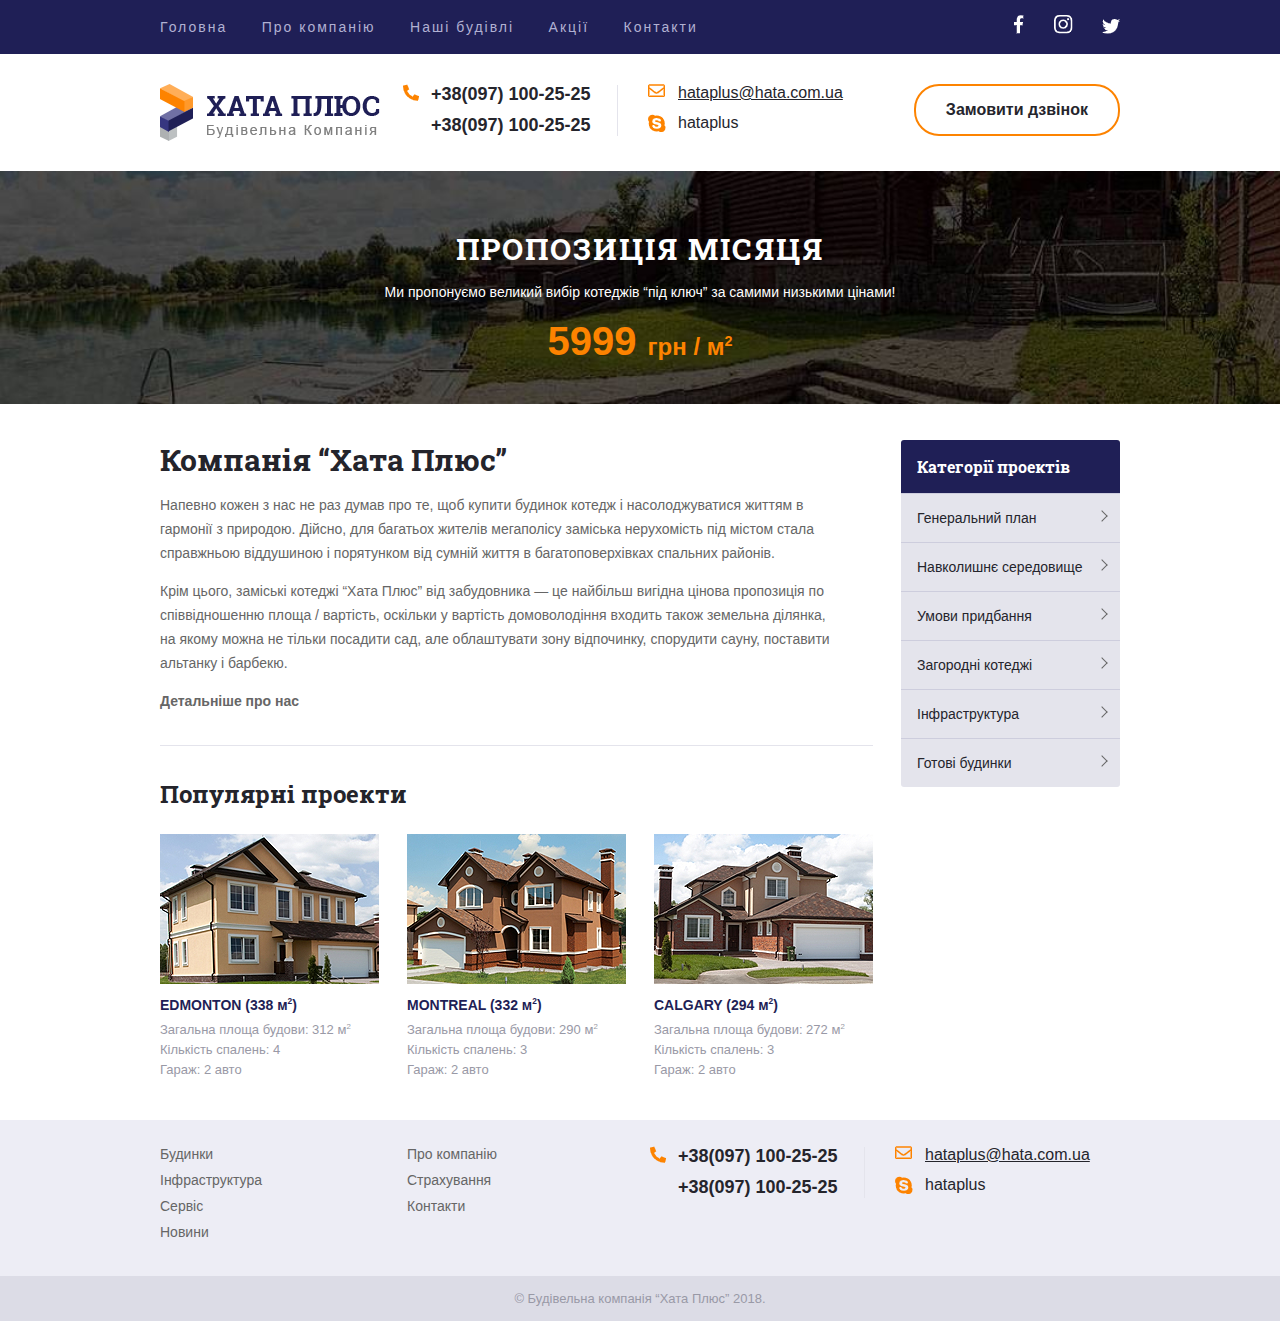
==== index.html @ f6063d13 "new upload" ====
<!DOCTYPE html>
<html lang="uk">

<head>
    <meta charset="UTF-8">
    <meta name="viewport" content="width=device-width, initial-scale=1.0">
    <title>Будівельна компанія Хата плюс заміскі котеджі від забудовника</title>
    <link rel="stylesheet" href="css/style.css">
</head>

<body>
    <header>
        <div class="top-line">
            <div class="wrapper clear">
                <nav class="main-menu">
                    <ul>
                        <li><a href="#">Головна</a></li>
                        <li><a href="#">Про компанію</a></li>
                        <li><a href="price.html">Наші будівлі</a></li>
                        <li><a href="#">Акції</a></li>
                        <li><a href="contacts.html">Контакти</a></li>
                    </ul>
                </nav>
                <ul class="social">
                    <li><a class="fb" href="#"></a></li>
                    <li><a class="ins" href="#"></a></li>
                    <li><a class="tw" href="#"></a></li>
                </ul>
            </div>
        </div>
        <div class="bottom-line">
            <div class="wrapper clear">
                <div class="row">
                    <div class="logo colum">
                        <img src="img/logo.png" alt="Хата Плюс">
                    </div>
                    <div class="tel colum">
                        <ul>
                            <li class="tel1"><a href="tel:+380971002525">+38(097) 100-25-25</a></li>
                            <li><a href="tel:+380971002525">+38(097) 100-25-25</a></li>
                        </ul>
                    </div>
                    <div class="mail-skype colum">
                        <ul>
                            <li class="mail"><a href="mailto:hataplus@hata.com.ua">hataplus@hata.com.ua</a></li>
                            <li class="skype"><a href="skype:hataplus?chat">hataplus</a></li>
                        </ul>
                    </div>
                    <div class="call colum">
                        <a href="#">Замовити дзвінок</a>
                    </div>
                </div>
            </div>
        </div>
        <div class="main-foto">
            <div class="wrapper">
                <h2>Пропозиція місяця</h2>
                <p class="content-foto">Ми пропонуємо великий вибір котеджів “під ключ” за самими низькими цінами!</p>
                <p class="price">5999 <span>грн / м<sup>2</sup></span></p>
            </div>
        </div>
    </header>
    <main class="main">
        <div class="wrapper clear">
            <div class="main-info">
                <section class="content">
                    <h1>Компанія “Хата Плюс”</h1>
                    <p>Напевно кожен з нас не раз думав про те, щоб купити будинок котедж і насолоджуватися життям в
                        гармонії з природою. Дійсно, для багатьох жителів мегаполісу заміська нерухомість під містом
                        стала
                        справжньою віддушиною і порятунком від сумній життя в багатоповерхівках спальних районів.</p>
                    <p>Крім цього, заміські котеджі “Хата Плюс” від забудовника — це найбільш вигідна цінова пропозиція
                        по
                        співвідношенню площа / вартість, оскільки у вартість домоволодіння входить також земельна
                        ділянка,
                        на якому можна не тільки посадити сад, але облаштувати зону відпочинку, спорудити сауну,
                        поставити
                        альтанку і барбекю.</p>
                    <p class="p3"><a href="#">Детальніше про нас</a></p>
                </section>
                <hr class="hr-line">
                <div class="project">
                    <div class="wrapper">
                        <section>
                            <h2>Популярні проекти</h2>
                            <div class="row">
                                <div class="colum">
                                    <img src="img/edmonton.jpg" alt="котедж edmonton">
                                    <h3><a href="#">EDMONTON (338 м<sup>2</sup>)</a></h3>
                                    <ul>
                                        <li>Загальна площа будови: 312 м<sup>2</sup></li>
                                        <li>Кількість спалень: 4</li>
                                        <li>Гараж: 2 авто</li>
                                    </ul>
                                </div>
                                <div class="colum">
                                    <img src="img/calgary.jpg" alt="котедж calgary">
                                    <h3><a href="#">MONTREAL (332 м<sup>2</sup>)</a></h3>
                                    <ul>
                                        <li>Загальна площа будови: 290 м<sup>2</sup></li>
                                        <li>Кількість спалень: 3</li>
                                        <li>Гараж: 2 авто</li>
                                    </ul>
                                </div>
                                <div class="colum">
                                    <img src="img/montreal.jpg" alt="котедж montreal">
                                    <h3><a href="#">CALGARY (294 м<sup>2</sup>)</a></h3>
                                    <ul>
                                        <li>Загальна площа будови: 272 м<sup>2</sup></li>
                                        <li>Кількість спалень: 3</li>
                                        <li>Гараж: 2 авто</li>
                                    </ul>
                                </div>
                            </div>
                        </section>
                    </div>
                </div>
            </div>
            <div class="aside row">
                <div class="colum">
                    <p>Категорії проектів</p>
                    <ul class="aside-menu">
                        <li><a href="#">Генеральний план</a></li>
                        <li>
                            <a href="#">Навколишнє середовище</a>
                            <ul class="sub">
                                <li><a href="#">Продані</a></li>
                                <li><a href="#">Заброньованні</a></li>
                                <li><a href="#">В процесі будівництва</a></li>
                            </ul>
                        </li>
                        <li><a href="#">Умови придбання</a></li>
                        <li><a href="#">Загородні котеджі</a></li>
                        <li><a href="#">Інфраструктура</a></li>
                        <li class="last-line"><a href="#">Готові будинки</a></li>
                    </ul>
                </div>
            </div>
        </div>
    </main>
    <footer>
        <div class="footer-topline">
            <div class="wrapper">
                <div class="row">
                    <div class="info colum">
                        <ul>
                            <li><a href="#">Будинки</a></li>
                            <li><a href="#">Інфраструктура</a></li>
                            <li><a href="#">Сервіс</a></li>
                            <li><a href="#">Новини</a></li>
                        </ul>
                    </div>
                    <div class="company colum">
                        <ul>
                            <li><a href="#">Про компанію</a></li>
                            <li><a href="#">Страхування</a></li>
                            <li><a href="#">Контакти</a></li>
                        </ul>
                    </div>
                    <div class="tel colum">
                        <ul>
                            <li class="tel1"><a href="tel:+380971002525">+38(097) 100-25-25</a></li>
                            <li><a href="tel:+380971002525">+38(097) 100-25-25</a></li>
                        </ul>
                    </div>
                    <div class="mail-skype colum">
                        <ul>
                            <li class="mail"><a href="#">hataplus@hata.com.ua</a></li>
                            <li class="skype"><a href="skype:hataplus?chat">hataplus</a></li>
                        </ul>
                    </div>
                </div>
            </div>
        </div>
        <div class="copyrait">
            <div class="wrapper">
                <p>&copy; Будівельна компанія “Хата Плюс” 2018.</p>
            </div>
        </div>
    </footer>
</body>

</html>
---- css/style.css ----
@font-face {
    font-family: 'Roboto Slab';
    src: url('../fonts/RobotoSlab-Bold.eot');
    src: url('../fonts/RobotoSlab-Bold.eot?#iefix') format('embedded-opentype'),
        url('../fonts/RobotoSlab-Bold.woff2') format('woff2'),
        url('../fonts/RobotoSlab-Bold.woff') format('woff'),
        url('../fonts/RobotoSlab-Bold.ttf') format('truetype');
    font-weight: bold;
    font-style: normal;
    font-display: swap;
}
body {
    margin: 0;
    font-family: Arial;
}
.clear:after {
    content: "";
    display: block;
    clear: both;
}
.wrapper {
    margin: 0 auto;
    max-width: 960px;
}
.row {
    margin: 0 -14px;
    font-size: 0;
}
.colum {
    margin: 0 14px;
    width: 219px;
    display: inline-block;
    vertical-align: top;
}
.top-line {
    background-color: #1f1f56;
    padding: 15px 0;
}
.top-line ul {
    margin: 0;
    padding-left: 0;
    list-style: none;
}
.top-line li {
    display: inline-block;
}
.top-line a {
    font-size:  14px;
    text-decoration: none;
    letter-spacing: 2px;
    line-height: 24px;
    color: #b1b1d2;
}
.main-menu {
    float: left;
}
.main-menu li {
    margin-right: 30px;
}
.main-menu a:hover {
    color: #fd8300;
    transition: all .4s ease;
}
.social {
    float: right;
}
.social li {
    margin-left: 25px;
}
.social a {
    display: block;
    background: url(../img/sprite.png) no-repeat left top;
}
.social .fb {
    width: 10px;
    height: 19px;
    background-position: 0 -20px;
}    
.fb:hover {
    width: 10px;
    height: 19px;
    background-position: 0 0;
}
.social .ins {
    width: 19px;
    height: 19px;
    background-position: -11px -20px;
}
.ins:hover {
    width: 19px;
    height: 19px;
    background-position: -11px 0;
}
.social .tw {
    width: 18px;
    height: 15px;
    background-position: -30px -20px;
}
.tw:hover {
    width: 18px;
    height: 15px;
    background-position: -30px 0;
}
.bottom-line {
    padding: 30px 0;
}
.tel ul, .mail-skype ul {
    margin: 0;
    list-style: none;
    padding-left: 24px;
}
.tel {
    font-size: 18px;
    position: relative;
}
.tel:before {
    content: "";
    position: absolute;
    width: 1px;
    height: 51px;
    background-color: #e4e4ec;
    right: 8px;
    bottom: 0;
}
.tel a {
    text-decoration: none;
    color: #25252c;
    font-weight: bold;
}
.tel1 {
    position: relative;
    padding-bottom: 10px;
}
.tel1:before {
    content: "";
    position: absolute;
    background: url(../img/sprite.png);
    width: 16px;
    height: 18px;
    left: -28px;
    background-position: -68px 0;
}
.mail-skype a {
    color: #25252c;
    font-size: 16px;
}
.mail {
    padding-bottom: 12px;
    position: relative;
}
.mail:before {
    content: "";
    position: absolute;
    background: url(../img/sprite.png);
    width: 17px;
    height: 13px;
    left: -30px;
    background-position: -49px 0;
}
.skype a {
    text-decoration: none;
}
.skype {
    position: relative;
}
.skype ::before {
    content: "";
    position: absolute;
    background: url(../img/sprite.png);
    width: 18px;
    height: 18px;
    left: -30px;
    background-position: -50px -20px;
}
.call {
    float: right;
    text-align: right;
}
.call a {
    display: inline-block;
    padding: 15px 30px;
    text-decoration: none;
    color: #25252c;
    font-size: 16px;
    font-weight: bold;
    border-radius: 25px;
    background-color: #ffffff;
    border: 2px solid #fd8300;
}
.call a:hover {
    color: #fd8300
}
.main-foto {
    margin-bottom: 36px;
    background-image: url(../img/main-foto.jpg);
    background-size: cover;
    text-align: center;
}
.main-foto span {
    font-size: 24px;
}
sup {
    font-size: 0.6em;
}
.main-foto h2 {
    margin:0;
    padding: 58px 0 12px;
    font-size: 30px;
    text-transform: uppercase;
    letter-spacing: 2px;
    color: #fff;
    font-weight: 700;
    font-family: "Roboto Slab";
}
.content-foto {
    margin: 0;
    padding-bottom:15px;
    font-size: 14px;
    line-height: 24px;
    color: #fff;
}
.price {
    margin: 0;
    padding-bottom: 40px;
    font-size: 40px;
    color: #fd8300;
    font-weight: bold;
}
.main-info {
    float: left;
}
.content {
    max-width: 670px; 
}
.content h1 {
    margin: 0;
    font-size: 30px;
    color: #24242b;
    font-weight: 700;
    font-family: "Roboto Slab";
}
.content p {
    font-size: 14px;
    line-height: 24px;
    color: #666;
}
.content a{
    color: #666;
    font-size: 14px;
    font-weight: bold;
    text-decoration: none;
}
.content a:hover {
    color: #fd8300;
    text-decoration: underline;
}

/*Сторінка прайс початок */
.prices-for-services {
    max-width: 960px;
}
.prices-for-services h1 {
    margin: 0;
    padding-bottom: 28px;
    font-size: 30px;
    color: #24242b;
    font-weight: 700;
    font-family: "Roboto Slab";
}
.price-p1,
.price-p2 {
    margin: 0;
    padding-bottom: 26px;
    max-width: 818px;
    font-size: 14px;
    line-height: 24px;
    color: #666;
}
.table {
    margin-bottom: 26px;
    width: 100%;
    border-collapse: collapse;
    border-radius: 3px 3px 0 0; 
    overflow: hidden;
}
.thead {
    border-radius: 3px;
    background-color: #1f1f56;
    font-size: 14px;
    color: #fff;
    font-weight: 700;
    font-family: "Roboto Slab";
}
.tbody {
    background-color: #e4e4ec;
    color: #666;
    font-size: 14px;
}
.tbody>th {
    border-top: 1px solid #cdcddd;
}
.tbody>tr:hover>td {
    background-color:#fd8300;
    color: #fff;
}
th,td {
    padding: 16px 20px;
    text-align: left;
}
.prices-table {
    text-align: right;
}
/*Сторінка Прайс кінець */

/*Сторінка Контакти початок */
.contacts ul{
    display: inline-block;
    margin: 0;
    padding: 0; 
    vertical-align: top;
}
.contacts li {
    list-style: none;    
}
.rekvizit {
    float: right;
}
.rekvizit p {
    margin: 0;
    padding: 0;
}
.departmens {
    padding: 14px 0;
    font-size: 14px;
    color: #666666;
    font-family: "Arial";
}
/*Сторінка Контакти кінець */
.hr-line {
    margin: 32px 0;
	border: none;
	border-top: 1px solid #e4e4ec;
}
.project h2 {
    margin: 0;
    padding-bottom: 24px;
    font-size: 24px;
    color: #24242b;
    font-weight: 700;
    font-family: "Roboto Slab";
}
.project h3 {
    padding: 12px 0 9px;
}
.project ul {
    margin-bottom: 38px;
    padding: 0;
}
.project li {
    padding-bottom: 5px;
    font-size: 13px;
    list-style: none;
    color: #9999a6;
}
.project a {
    font-size: 14px;
    color: #1f1f56;
    font-weight: bold;
    text-decoration: none;
}
.project a:hover {
    text-decoration: underline;
}
.aside {
    float: right;
}
.aside p {
    margin: 0;
    padding: 16px;
    font-size: 16px;
    color: #fff;
    font-weight: 700;
    font-family: "Roboto Slab";
    border-radius: 3px 3px 0 0;
    background-color: #1f1f56;
}
.aside ul {
    margin: 0;
    padding: 0;
    list-style: none;
}
.aside-menu a {
    display: block;
    background-color: #e4e4ec;
    padding: 16px;
    text-decoration: none;
    font-size: 14px;
    color: #25252c;
    font-family: "Arial";
}
.aside-menu>li>a {
    position: relative;
    border-top: 1px solid #cdcddd;
}
.aside-menu>li>a::before {
    content: "";
    position: absolute;
    width: 7px;
    height: 7px;
    border-right: 1px solid #666666;
    border-bottom: 1px solid #666666;
    transform: rotate(-45deg);
    right: 14px;
    top: 18px;
}
.aside-menu>li:hover>a::before {
    border-right: 1px solid #fff;
    border-bottom: 1px solid #fff;
    transform: rotate(45deg);
}
.aside-menu>li:hover>a {
    color: #fff;
    background-color: #fd8300;
    border-radius: 0;
}
.aside-menu li:hover .sub {
    display: block;
}
.last-line a {
    border-radius: 0 0 3px 3px;
}
.sub {
    display: none;
    padding: 0;
}
.sub a{
    color: #666666;
}
.sub a:hover {
    background-color:#cecedd;
}
.footer-topline {
    background-color: #ededf5;
    padding: 26px 0;
}
.info, .company {
    font-size: 14px;
}
.info ul, 
.company ul {
    list-style: none;
    margin: 0;
    padding: 0;
}
.info a,
.company a {
    text-decoration: none;
    color: #666666;
}
.info a:hover {
    text-decoration: underline;
    color: #fd8300;
}
.company a:hover {
    text-decoration: underline;
    color: #fd8300;
}
.info li,
.company li {
    padding-bottom: 10px;
}
.copyrait {
    height: 45px;
    background-color: #dcdce6;
}
.copyrait p {
    margin: 0;
    padding: 15px 0;
    text-align: center;
    font-size: 13px;
    color: #9999a6;
}
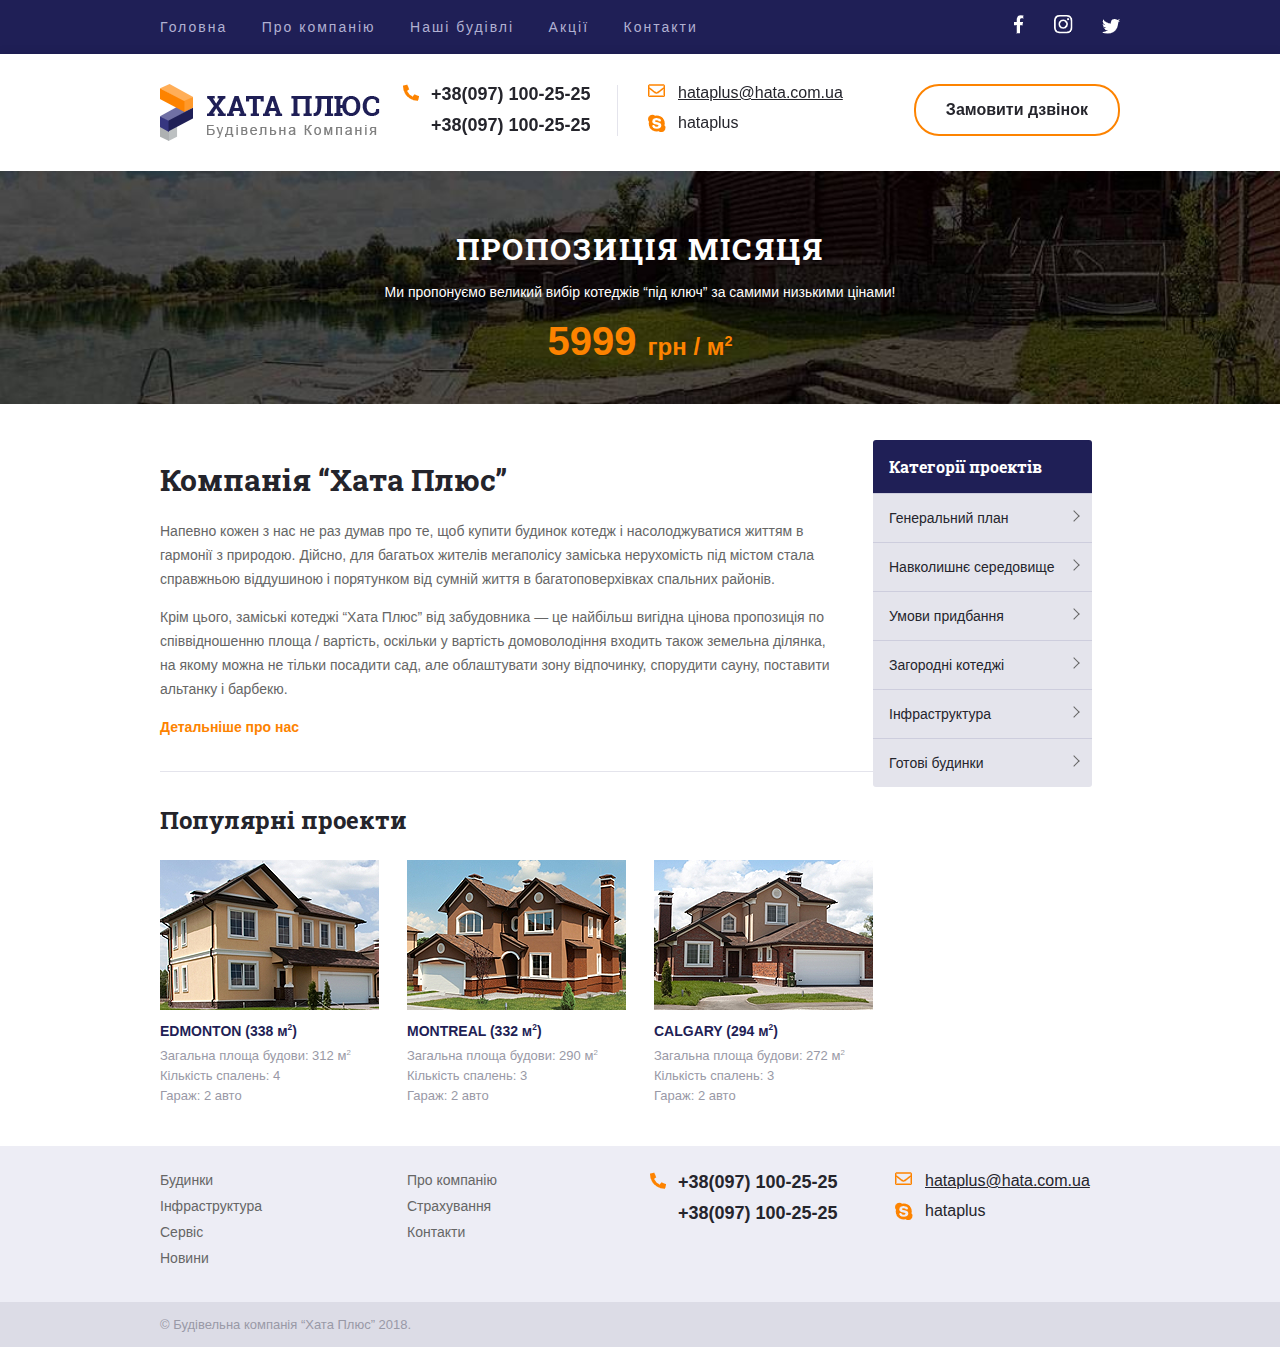
==== commit e5b710ed: "new change adaptiv" ====
--- a/index.html
+++ b/index.html
@@ -11,10 +11,10 @@
 <body>
     <header>
         <div class="top-line">
-            <div class="wrapper clear">
+            <div class="wrapper">
                 <nav class="main-menu">
                     <ul>
-                        <li><a href="#">Головна</a></li>
+                        <li><a href="index.html">Головна</a></li>
                         <li><a href="#">Про компанію</a></li>
                         <li><a href="price.html">Наші будівлі</a></li>
                         <li><a href="#">Акції</a></li>
@@ -29,31 +29,33 @@
             </div>
         </div>
         <div class="bottom-line">
-            <div class="wrapper clear">
+            <div class="wrapper">
                 <div class="row">
-                    <div class="logo colum">
-                        <img src="img/logo.png" alt="Хата Плюс">
-                    </div>
-                    <div class="tel colum">
-                        <ul>
-                            <li class="tel1"><a href="tel:+380971002525">+38(097) 100-25-25</a></li>
-                            <li><a href="tel:+380971002525">+38(097) 100-25-25</a></li>
-                        </ul>
-                    </div>
-                    <div class="mail-skype colum">
-                        <ul>
-                            <li class="mail"><a href="mailto:hataplus@hata.com.ua">hataplus@hata.com.ua</a></li>
-                            <li class="skype"><a href="skype:hataplus?chat">hataplus</a></li>
-                        </ul>
-                    </div>
-                    <div class="call colum">
-                        <a href="#">Замовити дзвінок</a>
+                    <div class="botom-line-flex">
+                        <div class="logo colum">
+                            <img src="img/logo.png" alt="Хата Плюс">
+                        </div>
+                        <div class="tel-up colum">
+                            <ul>
+                                <li class="tel1"><a href="tel:+380971002525">+38(097) 100-25-25</a></li>
+                                <li><a href="tel:+380971002525">+38(097) 100-25-25</a></li>
+                            </ul>
+                        </div>
+                        <div class="mail-skype colum">
+                            <ul>
+                                <li class="mail"><a href="mailto:hataplus@hata.com.ua">hataplus@hata.com.ua</a></li>
+                                <li class="skype"><a href="skype:hataplus?chat">hataplus</a></li>
+                            </ul>
+                        </div>
+                        <div class="call colum">
+                            <a href="#">Замовити дзвінок</a>
+                        </div>
                     </div>
                 </div>
             </div>
         </div>
         <div class="main-foto">
-            <div class="wrapper">
+            <div>
                 <h2>Пропозиція місяця</h2>
                 <p class="content-foto">Ми пропонуємо великий вибір котеджів “під ключ” за самими низькими цінами!</p>
                 <p class="price">5999 <span>грн / м<sup>2</sup></span></p>
@@ -61,26 +63,28 @@
         </div>
     </header>
     <main class="main">
-        <div class="wrapper clear">
-            <div class="main-info">
-                <section class="content">
-                    <h1>Компанія “Хата Плюс”</h1>
-                    <p>Напевно кожен з нас не раз думав про те, щоб купити будинок котедж і насолоджуватися життям в
-                        гармонії з природою. Дійсно, для багатьох жителів мегаполісу заміська нерухомість під містом
-                        стала
-                        справжньою віддушиною і порятунком від сумній життя в багатоповерхівках спальних районів.</p>
-                    <p>Крім цього, заміські котеджі “Хата Плюс” від забудовника — це найбільш вигідна цінова пропозиція
-                        по
-                        співвідношенню площа / вартість, оскільки у вартість домоволодіння входить також земельна
-                        ділянка,
-                        на якому можна не тільки посадити сад, але облаштувати зону відпочинку, спорудити сауну,
-                        поставити
-                        альтанку і барбекю.</p>
-                    <p class="p3"><a href="#">Детальніше про нас</a></p>
-                </section>
-                <hr class="hr-line">
-                <div class="project">
-                    <div class="wrapper">
+        <div class="wrapper">
+            <div class="main-flex">
+                <div class="main-info">
+                    <section class="content">
+                        <h1>Компанія “Хата Плюс”</h1>
+                        <p>Напевно кожен з нас не раз думав про те, щоб купити будинок котедж і насолоджуватися життям в
+                            гармонії з природою. Дійсно, для багатьох жителів мегаполісу заміська нерухомість під містом
+                            стала
+                            справжньою віддушиною і порятунком від сумній життя в багатоповерхівках спальних районів.
+                        </p>
+                        <p>Крім цього, заміські котеджі “Хата Плюс” від забудовника — це найбільш вигідна цінова
+                            пропозиція
+                            по
+                            співвідношенню площа / вартість, оскільки у вартість домоволодіння входить також земельна
+                            ділянка,
+                            на якому можна не тільки посадити сад, але облаштувати зону відпочинку, спорудити сауну,
+                            поставити
+                            альтанку і барбекю.</p>
+                        <p><a href="#">Детальніше про нас</a></p>
+                    </section>
+                    <hr class="hr-line">
+                    <div class="project">
                         <section>
                             <h2>Популярні проекти</h2>
                             <div class="row">
@@ -115,25 +119,25 @@
                         </section>
                     </div>
                 </div>
-            </div>
-            <div class="aside row">
-                <div class="colum">
-                    <p>Категорії проектів</p>
-                    <ul class="aside-menu">
-                        <li><a href="#">Генеральний план</a></li>
-                        <li>
-                            <a href="#">Навколишнє середовище</a>
-                            <ul class="sub">
-                                <li><a href="#">Продані</a></li>
-                                <li><a href="#">Заброньованні</a></li>
-                                <li><a href="#">В процесі будівництва</a></li>
-                            </ul>
-                        </li>
-                        <li><a href="#">Умови придбання</a></li>
-                        <li><a href="#">Загородні котеджі</a></li>
-                        <li><a href="#">Інфраструктура</a></li>
-                        <li class="last-line"><a href="#">Готові будинки</a></li>
-                    </ul>
+                <div class="aside row">
+                    <div class="colum">
+                        <p>Категорії проектів</p>
+                        <ul class="aside-menu">
+                            <li><a href="#">Генеральний план</a></li>
+                            <li>
+                                <a href="#">Навколишнє середовище</a>
+                                <ul class="sub">
+                                    <li><a href="#">Продані</a></li>
+                                    <li><a href="#">Заброньованні</a></li>
+                                    <li><a href="#">В процесі будівництва</a></li>
+                                </ul>
+                            </li>
+                            <li><a href="#">Умови придбання</a></li>
+                            <li><a href="#">Загородні котеджі</a></li>
+                            <li><a href="#">Інфраструктура</a></li>
+                            <li class="last-line"><a href="#">Готові будинки</a></li>
+                        </ul>
+                    </div>
                 </div>
             </div>
         </div>
@@ -157,7 +161,7 @@
                             <li><a href="#">Контакти</a></li>
                         </ul>
                     </div>
-                    <div class="tel colum">
+                    <div class="tel-down colum">
                         <ul>
                             <li class="tel1"><a href="tel:+380971002525">+38(097) 100-25-25</a></li>
                             <li><a href="tel:+380971002525">+38(097) 100-25-25</a></li>
--- a/css/style.css
+++ b/css/style.css
@@ -13,12 +13,13 @@
     margin: 0;
     font-family: Arial;
 }
-.clear:after {
-    content: "";
-    display: block;
-    clear: both;
-}
 .wrapper {
+    margin: 0 auto;
+    display: flex;
+    justify-content: space-between;
+    max-width: 960px;
+}
+.wrapper-contacts {
     margin: 0 auto;
     max-width: 960px;
 }
@@ -51,18 +52,13 @@
     line-height: 24px;
     color: #b1b1d2;
 }
-.main-menu {
-    float: left;
-}
+
 .main-menu li {
     margin-right: 30px;
 }
 .main-menu a:hover {
     color: #fd8300;
     transition: all .4s ease;
-}
-.social {
-    float: right;
 }
 .social li {
     margin-left: 25px;
@@ -103,17 +99,25 @@
 }
 .bottom-line {
     padding: 30px 0;
-}
-.tel ul, .mail-skype ul {
+    filter: drop-shadow(0 0 5px rgba(0,0,0,0.1));
+    background-color: #fff;
+}
+.bottom-line-flex {
+    flex-wrap: wrap;
+}
+.tel-up ul,
+.tel-down ul, 
+.mail-skype ul {
     margin: 0;
     list-style: none;
     padding-left: 24px;
 }
-.tel {
+.tel-up,
+.tel-down {
     font-size: 18px;
     position: relative;
 }
-.tel:before {
+.tel-up:before {
     content: "";
     position: absolute;
     width: 1px;
@@ -122,7 +126,8 @@
     right: 8px;
     bottom: 0;
 }
-.tel a {
+.tel-up a,
+.tel-down a {
     text-decoration: none;
     color: #25252c;
     font-weight: bold;
@@ -163,7 +168,7 @@
 .skype {
     position: relative;
 }
-.skype ::before {
+.skype::before {
     content: "";
     position: absolute;
     background: url(../img/sprite.png);
@@ -173,7 +178,6 @@
     background-position: -50px -20px;
 }
 .call {
-    float: right;
     text-align: right;
 }
 .call a {
@@ -226,14 +230,13 @@
     color: #fd8300;
     font-weight: bold;
 }
-.main-info {
-    float: left;
+.main-flex {
+    display: flex;
 }
 .content {
     max-width: 670px; 
 }
 .content h1 {
-    margin: 0;
     font-size: 30px;
     color: #24242b;
     font-weight: 700;
@@ -245,33 +248,21 @@
     color: #666;
 }
 .content a{
-    color: #666;
+    color: #fd8300;
     font-size: 14px;
     font-weight: bold;
     text-decoration: none;
 }
 .content a:hover {
-    color: #fd8300;
     text-decoration: underline;
 }
-
 /*Сторінка прайс початок */
 .prices-for-services {
     max-width: 960px;
 }
-.prices-for-services h1 {
-    margin: 0;
-    padding-bottom: 28px;
-    font-size: 30px;
-    color: #24242b;
-    font-weight: 700;
-    font-family: "Roboto Slab";
-}
 .price-p1,
 .price-p2 {
-    margin: 0;
     padding-bottom: 26px;
-    max-width: 818px;
     font-size: 14px;
     line-height: 24px;
     color: #666;
@@ -280,7 +271,7 @@
     margin-bottom: 26px;
     width: 100%;
     border-collapse: collapse;
-    border-radius: 3px 3px 0 0; 
+    border-radius: 3px; 
     overflow: hidden;
 }
 .thead {
@@ -296,8 +287,11 @@
     color: #666;
     font-size: 14px;
 }
-.tbody>th {
-    border-top: 1px solid #cdcddd;
+.tbody>tr {
+    border-bottom: 1px solid #cdcddd;
+}
+.tbody tr:last-child {
+    border-bottom: none;
 }
 .tbody>tr:hover>td {
     background-color:#fd8300;
@@ -313,27 +307,133 @@
 /*Сторінка Прайс кінець */
 
 /*Сторінка Контакти початок */
+.contacts {
+    display: flex;
+    justify-content: space-between;
+    flex-wrap: wrap;
+}
 .contacts ul{
     display: inline-block;
     margin: 0;
-    padding: 0; 
     vertical-align: top;
 }
 .contacts li {
-    list-style: none;    
-}
-.rekvizit {
-    float: right;
+    list-style: none;
+    padding-bottom: 14px;    
+}
+.offise {
+    padding-left: 0;
 }
 .rekvizit p {
     margin: 0;
-    padding: 0;
 }
 .departmens {
-    padding: 14px 0;
-    font-size: 14px;
+    font-size: 14px;
+    color: #666666;
+}
+.maps{
+    display: inline-block;
+    margin-right: 20px;
+    margin-bottom: 40px;
+    border: 0;
+}
+iframe {
+    border: none;
+}
+.send{
+    vertical-align: 20px;
+    width: 466px;
+    height: 302px;
+    display: inline-block;
+}
+.send h3 {
+    padding-left: 10px;
+}
+.forma{
+    width: 500px;
+}
+.forma input{
+    font-style: italic;
+    font-size: 13px;
+    line-height: 21px;
     color: #666666;
     font-family: "Arial";
+}
+.form1{
+    margin: 0 3px;
+    width: 230px;
+    height: 40px;
+    display: inline-block;
+    box-sizing: border-box;
+}
+.form2{
+    width: 230px;
+    height: 40px;
+    display: inline-block;
+    box-sizing: border-box;
+}
+.cont{
+    margin: 0 0 0 7px;
+    padding: 0 0 0 10px;
+    display: inline-block;
+    width: 228px;
+    height: 40px;
+    box-sizing: border-box;
+    border: 1px solid #c4c4d3;
+    border-radius: 3px;
+}
+.theme{
+    margin: 10px;
+    padding: 0 0 0 10px;
+    display: inline-block;
+    width: 465px;
+    height: 40px;
+    box-sizing: border-box;
+    border: 1px solid #c4c4d3;
+    border-radius: 3px;
+}
+.text{
+    margin: 0 10px;
+    padding: 15px 0 0 10px;
+    width: 466px;
+    height: 100px;
+    font-size: 13px;
+    line-height: 21px;
+    color: #9999a6;
+    font-style: italic;
+    font-family: "Arial";
+    resize: horizontal;
+    box-sizing: border-box;
+    border: 1px solid #c4c4d3;
+    border-radius: 3px;
+}
+.registration input{
+    margin: 15px;
+    width: 140px;
+    height: 41px;
+    box-sizing: border-box;
+    border-radius: 21px;
+    font-size: 14px;
+    line-height: 24px;
+    font-style: normal;
+    color: #ffffff;
+    font-weight: bold;
+    font-family: "Arial";
+    text-align: center;
+    border:none;
+    background-color: #fd8300;
+    cursor: pointer;
+}
+.last{
+    padding: 0 0 0 20px;
+    font-size: 13px;
+    line-height: 21px;
+    color: #666666;
+    font-family: "Arial";
+}
+.last input{
+    margin: 10px;
+    cursor: pointer;
 }
 /*Сторінка Контакти кінець */
 .hr-line {
@@ -370,9 +470,6 @@
 }
 .project a:hover {
     text-decoration: underline;
-}
-.aside {
-    float: right;
 }
 .aside p {
     margin: 0;
@@ -398,7 +495,7 @@
     color: #25252c;
     font-family: "Arial";
 }
-.aside-menu>li>a {
+.aside-menu li a {
     position: relative;
     border-top: 1px solid #cdcddd;
 }
@@ -435,6 +532,7 @@
 }
 .sub a{
     color: #666666;
+    padding-left: 30px;
 }
 .sub a:hover {
     background-color:#cecedd;
@@ -480,3 +578,81 @@
     font-size: 13px;
     color: #9999a6;
 }
+@media screen and (max-width:988px) {
+    .wrapper {
+        padding: 0 10px;
+    }
+    .wrapper-contacts {
+        padding: 0 10px;
+    }
+}
+@media screen and (max-width:732px) {
+    .bottom-line {
+        padding-top: 10px;
+        text-align: center;
+    }
+    .bottom-line .tel1:before {
+        left: -10px;
+    }
+    .bottom-line .mail-skype,
+    .bottom-line .call {
+        margin-top: 10px;
+    }
+    .mail::before,
+    .skype::before {
+        left: -24px;
+    }
+    .footer-topline {
+        text-align: center;
+    }
+    .project {
+        text-align: center;
+    }
+    .wrapper-contacts h1 {
+        text-align: center;
+    }
+    .contacts {
+        justify-content: center;
+    }
+}
+@media screen and (max-width:600px) {
+    .main-flex {
+        flex-direction: column-reverse;
+    }
+    .main .colum {
+        width: 95%;
+    } 
+    .project {
+        text-align: center;
+    }
+    .footer-topline {
+        text-align: center;
+    }
+    .info ul, .company ul {
+        padding: 0 0 20px 0;
+    }
+}
+/* @media screen and (max-width:501px) {
+    .wrapper {
+        overflow: ;
+    }
+} */
+@media screen and (max-width:486px) {
+    .main-menu {
+        width: 178px;
+    }
+    .bottom-line .tel-up {
+        margin-top: 10px;
+    }
+    .tel-up ul, .tel-down ul, .mail-skype ul {
+        padding: 10px 0 10px 24px;
+    }
+    .mail:before,
+    .skype::before,
+    .tel1:before {
+        left: -24px;
+    }
+    .tel-up:before {
+        height: 70px;
+    }
+}   